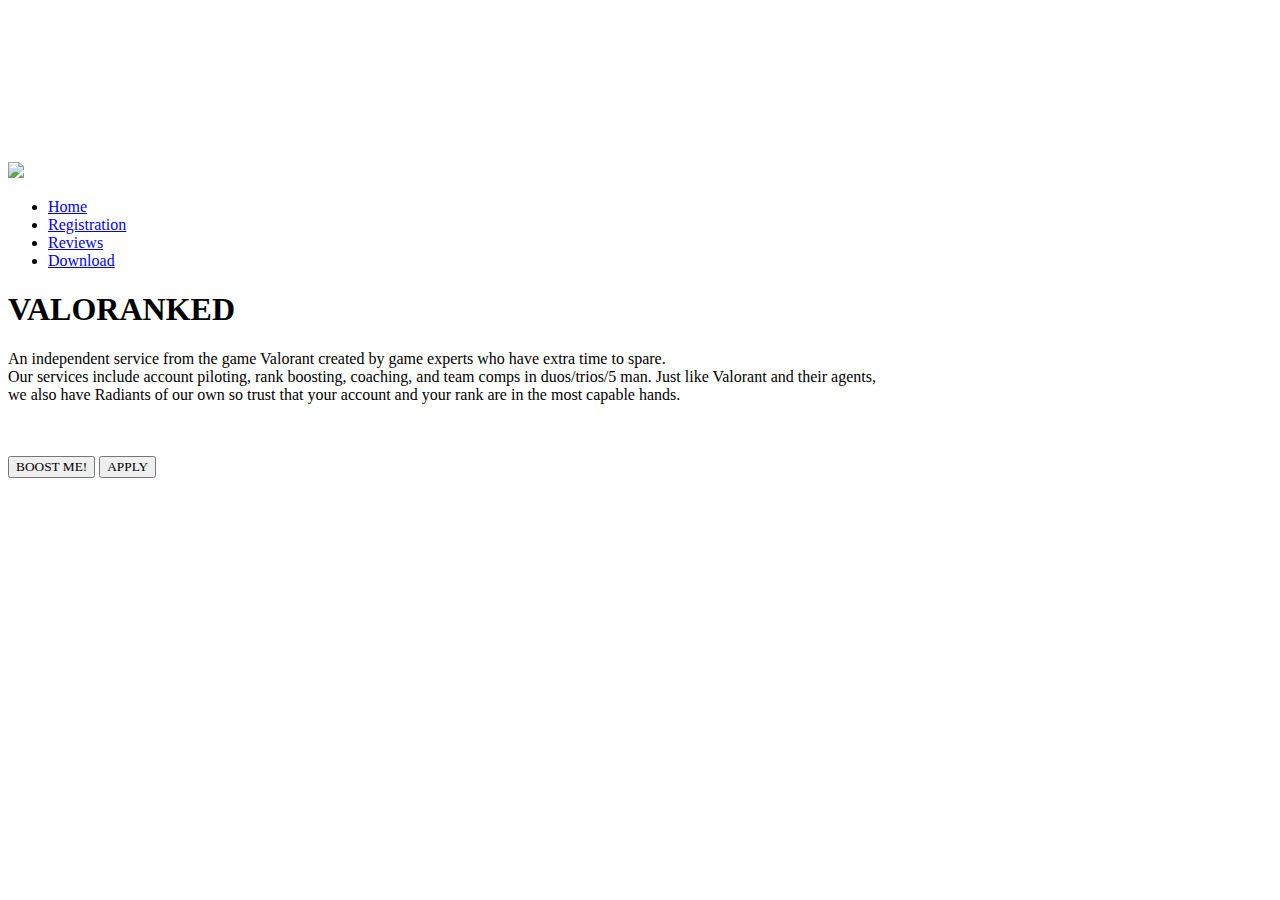
==== index.html @ 52a88e2c "Add files via upload" ====
<!DOCTYPE html>
<html>
<head>
	<meta name="viewport" content="width=device-width, initial-scale=1.0">
	<title>Website ni Hyra</title>
	<link rel="stylesheet" type="text/css" href="styles/styles.css"/>
</head>
<body>
	<div class="hero">
		<video autoplay loop muted plays-inline class="back-video">
			<source src="src/market.mp4" type="video/mp4">
		</video>
		<nav>
			<img src="src/logof.png" class="logo" width="40%">	
			<ul>
				<li><a href="index.html">Home</a></li>
				<li><a href="pages/registration.html">Registration</a></li>
				<li><a href="pages/reviews.html">Reviews</a></li>
				<li><a href="https://www.playvalorant.com/">Download</a></li>
			</ul>
		</nav>
	</div>
	<div class="content">
		<h1>VALORANKED</h1>
			<p>An independent service from the game Valorant created by game experts who have 
				extra time to spare.<br>Our services include account piloting, rank boosting, coaching, 
				and team comps in duos/trios/5 man. Just like Valorant and their agents,<br>we also have 
				Radiants of our own so trust that your account and your rank are in the most capable hands.</p>
			<br>
			<br>
			<div class="bot">
				<!--<a href="pages/gallery.html"><input type="button" value='BOOST ME!'></a>-->
				<button type="button" id="boost" style="font-family: 'vfont';"><span></span>BOOST ME!</button>
				<button type="button" id="apply" style="font-family: 'vfont';"><span></span>APPLY</button>
			</div>
	</div>
	<script>
		document.getElementById("boost").onclick=function(){
			location.href="pages/login.html";
		}
		document.getElementById("apply").onclick=function(){
			location.href="pages/apply.html";
		}
	</script>
</body>
</html>
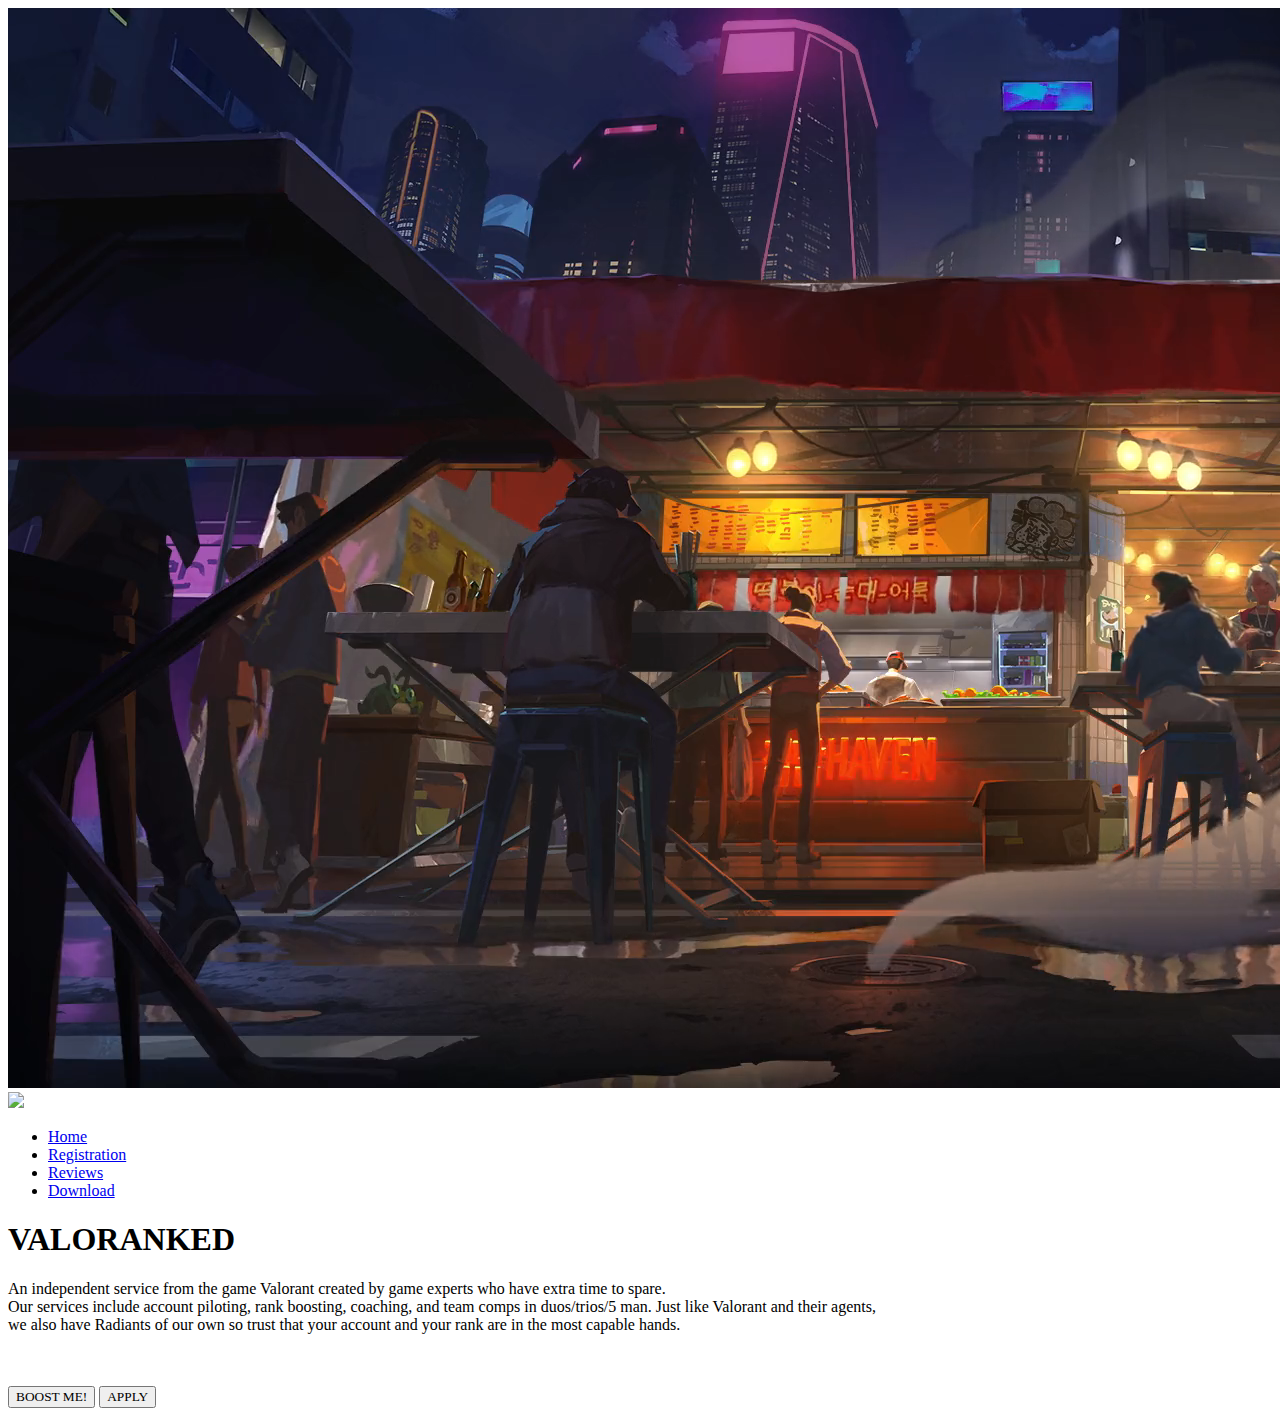
==== commit 747e14e4: "Update index.html" ====
--- a/index.html
+++ b/index.html
@@ -8,7 +8,7 @@
 <body>
 	<div class="hero">
 		<video autoplay loop muted plays-inline class="back-video">
-			<source src="src/market.mp4" type="video/mp4">
+			<source src="market.mp4" type="video/mp4">
 		</video>
 		<nav>
 			<img src="src/logof.png" class="logo" width="40%">	
@@ -43,4 +43,4 @@
 		}
 	</script>
 </body>
-</html>+</html>
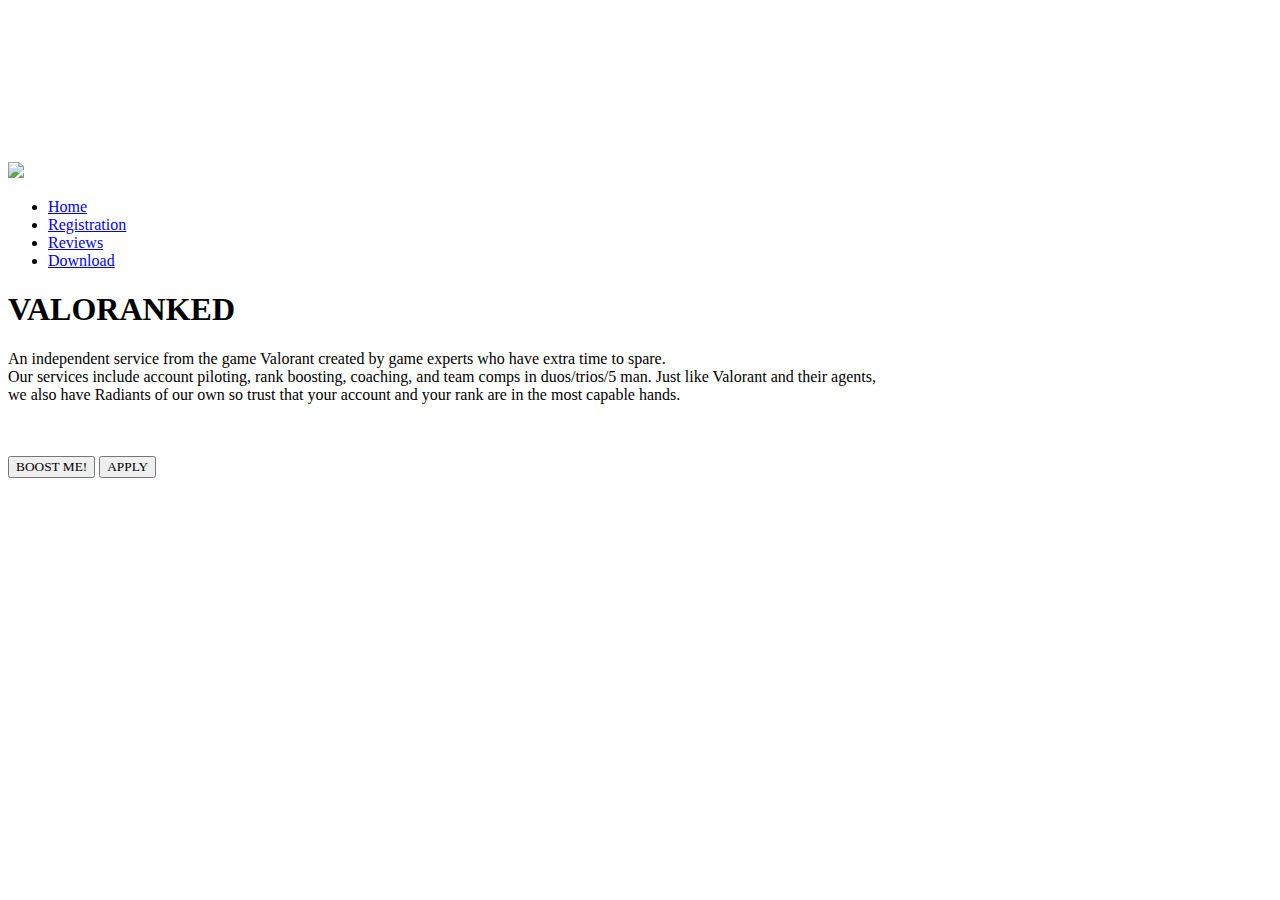
==== commit be9e312b: "Update index.html" ====
--- a/index.html
+++ b/index.html
@@ -8,7 +8,7 @@
 <body>
 	<div class="hero">
 		<video autoplay loop muted plays-inline class="back-video">
-			<source src="market.mp4" type="video/mp4">
+			<source src="src/market.mp4" type="video/mp4">
 		</video>
 		<nav>
 			<img src="src/logof.png" class="logo" width="40%">	
